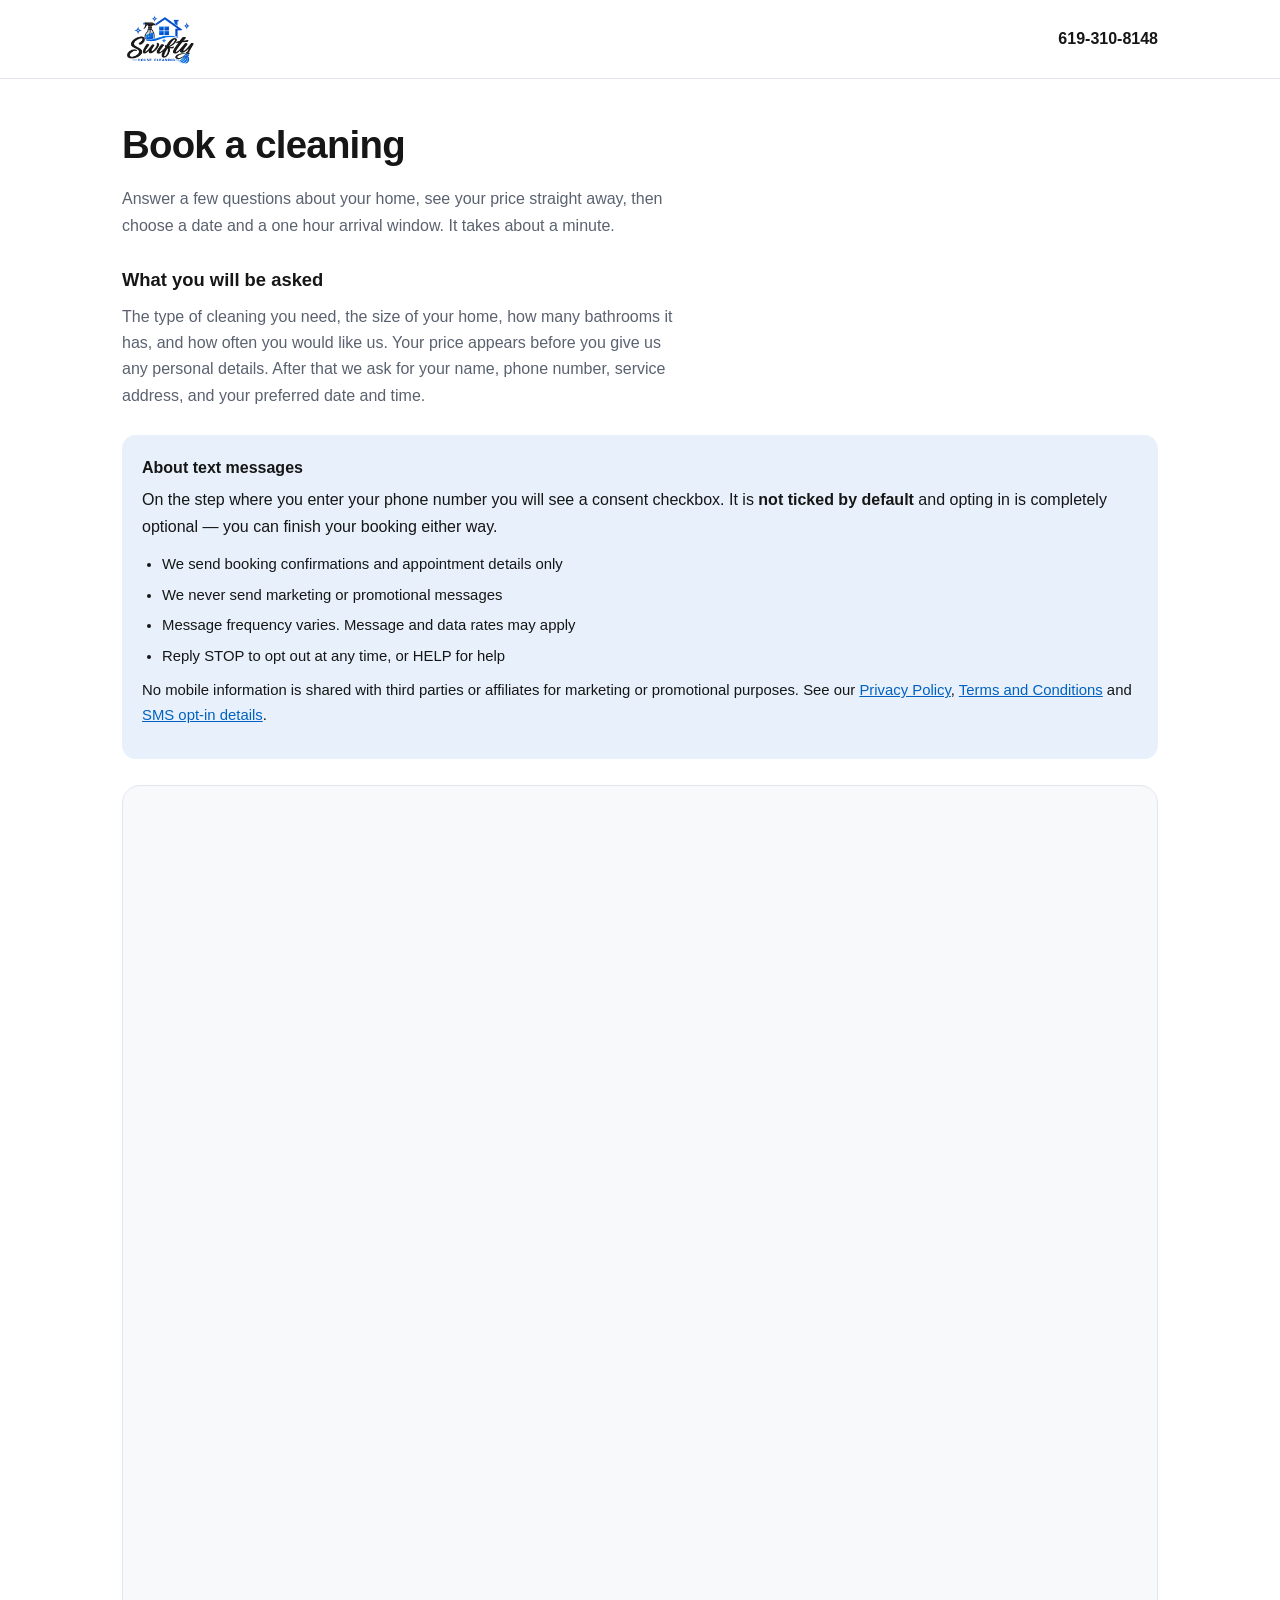
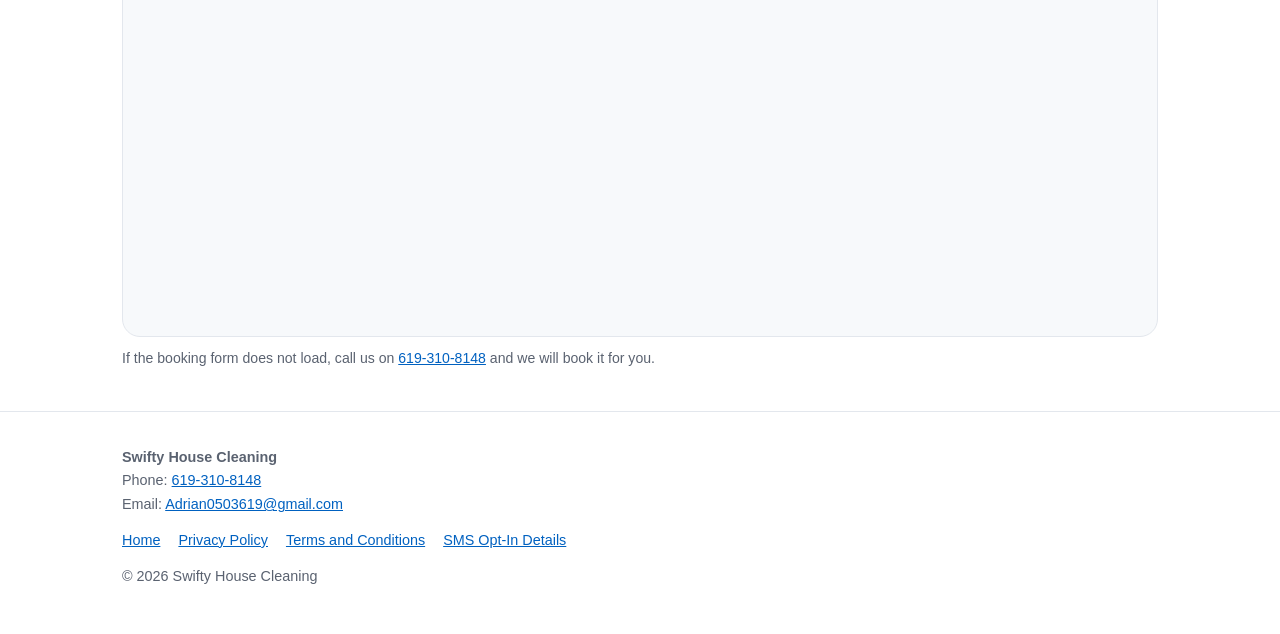
==== book.html @ a16b5348 "Add files via upload" ====
<!DOCTYPE html>
<html lang="en">
<head>
<meta charset="utf-8">
<meta name="viewport" content="width=device-width, initial-scale=1">
<title>Book a Cleaning — Swifty House Cleaning</title>
<meta name="description" content="Book a house cleaning with Swifty House Cleaning. Answer a few questions, see your price instantly, and choose a date and arrival window.">
<link rel="icon" href="./logo/swifty-logo.webp">
<style>
  :root{--blue:#0061C0;--blue-deep:#004A93;--tint:#E8F1FB;--ink:#161616;
        --slate:#5A6270;--line:#E3E7ED;--surface:#F7F9FB}
  *{box-sizing:border-box}
  body{margin:0;font-family:-apple-system,BlinkMacSystemFont,'Segoe UI',Roboto,Helvetica,Arial,sans-serif;
       color:var(--ink);line-height:1.65;background:#fff}
  img{max-width:100%;display:block}
  a{color:var(--blue)}
  .wrap{max-width:1080px;margin:0 auto;padding:0 22px}

  header{border-bottom:1px solid var(--line);background:#fff}
  .bar{display:flex;align-items:center;justify-content:space-between;height:78px;gap:16px}
  .bar img{height:50px;width:auto}
  .tel{font-weight:700;text-decoration:none;color:var(--ink);white-space:nowrap}

  h1{font-size:clamp(1.7rem,4.5vw,2.4rem);letter-spacing:-.02em;margin:34px 0 10px}
  h2{font-size:1.15rem;margin:26px 0 8px}
  p{margin:0 0 12px}
  .lede{color:var(--slate);max-width:62ch}

  .frame{border:1px solid var(--line);border-radius:18px;overflow:hidden;margin:24px 0 10px;
         background:var(--surface)}
  iframe{width:100%;height:1150px;border:0;display:block}
  .fallback{font-size:.88rem;color:var(--slate);margin-bottom:34px}

  .note{background:var(--tint);border-radius:14px;padding:20px;margin:26px 0}
  .note ul{margin:8px 0 0;padding-left:20px}
  .note li{margin-bottom:6px;font-size:.93rem}

  footer{padding:34px 0;color:var(--slate);font-size:.9rem;border-top:1px solid var(--line);margin-top:40px}
  footer .links a{margin-right:14px;display:inline-block}
</style>
</head>
<body>

<header>
  <div class="wrap bar">
    <a href="./"><img src="./logo/swifty-logo.webp" alt="Swifty House Cleaning"></a>
    <a class="tel" href="tel:+16193108148">619-310-8148</a>
  </div>
</header>

<main class="wrap">

  <h1>Book a cleaning</h1>
  <p class="lede">Answer a few questions about your home, see your price straight away, then
     choose a date and a one hour arrival window. It takes about a minute.</p>

  <h2>What you will be asked</h2>
  <p class="lede">The type of cleaning you need, the size of your home, how many bathrooms it
     has, and how often you would like us. Your price appears before you give us any personal
     details. After that we ask for your name, phone number, service address, and your
     preferred date and time.</p>

  <div class="note">
    <strong>About text messages</strong>
    <p style="margin-top:6px">On the step where you enter your phone number you will see a
       consent checkbox. It is <strong>not ticked by default</strong> and opting in is
       completely optional — you can finish your booking either way.</p>
    <ul>
      <li>We send booking confirmations and appointment details only</li>
      <li>We never send marketing or promotional messages</li>
      <li>Message frequency varies. Message and data rates may apply</li>
      <li>Reply STOP to opt out at any time, or HELP for help</li>
    </ul>
    <p style="margin-top:10px;font-size:.93rem">No mobile information is shared with third
       parties or affiliates for marketing or promotional purposes. See our
       <a href="./privacy.html">Privacy Policy</a>,
       <a href="./terms.html">Terms and Conditions</a> and
       <a href="./opt-in.html">SMS opt-in details</a>.</p>
  </div>

  <div class="frame">
    <iframe title="Swifty House Cleaning booking form"
      src="https://script.google.com/macros/s/AKfycbzqrxPmzsFwn7c91DV2QQRD4fdnMlbEUDbpg3ehrnO_8T-sRW3ERwbFbPHDrUto1-A1hQ/exec"></iframe>
  </div>
  <p class="fallback">If the booking form does not load, call us on
     <a href="tel:+16193108148">619-310-8148</a> and we will book it for you.</p>

</main>

<footer>
  <div class="wrap">
    <p><strong>Swifty House Cleaning</strong><br>
       Phone: <a href="tel:+16193108148">619-310-8148</a><br>
       Email: <a href="mailto:Adrian0503619@gmail.com">Adrian0503619@gmail.com</a></p>
    <p class="links">
      <a href="./">Home</a>
      <a href="./privacy.html">Privacy Policy</a>
      <a href="./terms.html">Terms and Conditions</a>
      <a href="./opt-in.html">SMS Opt-In Details</a>
    </p>
    <p>&copy; 2026 Swifty House Cleaning</p>
  </div>
</footer>

</body>
</html>
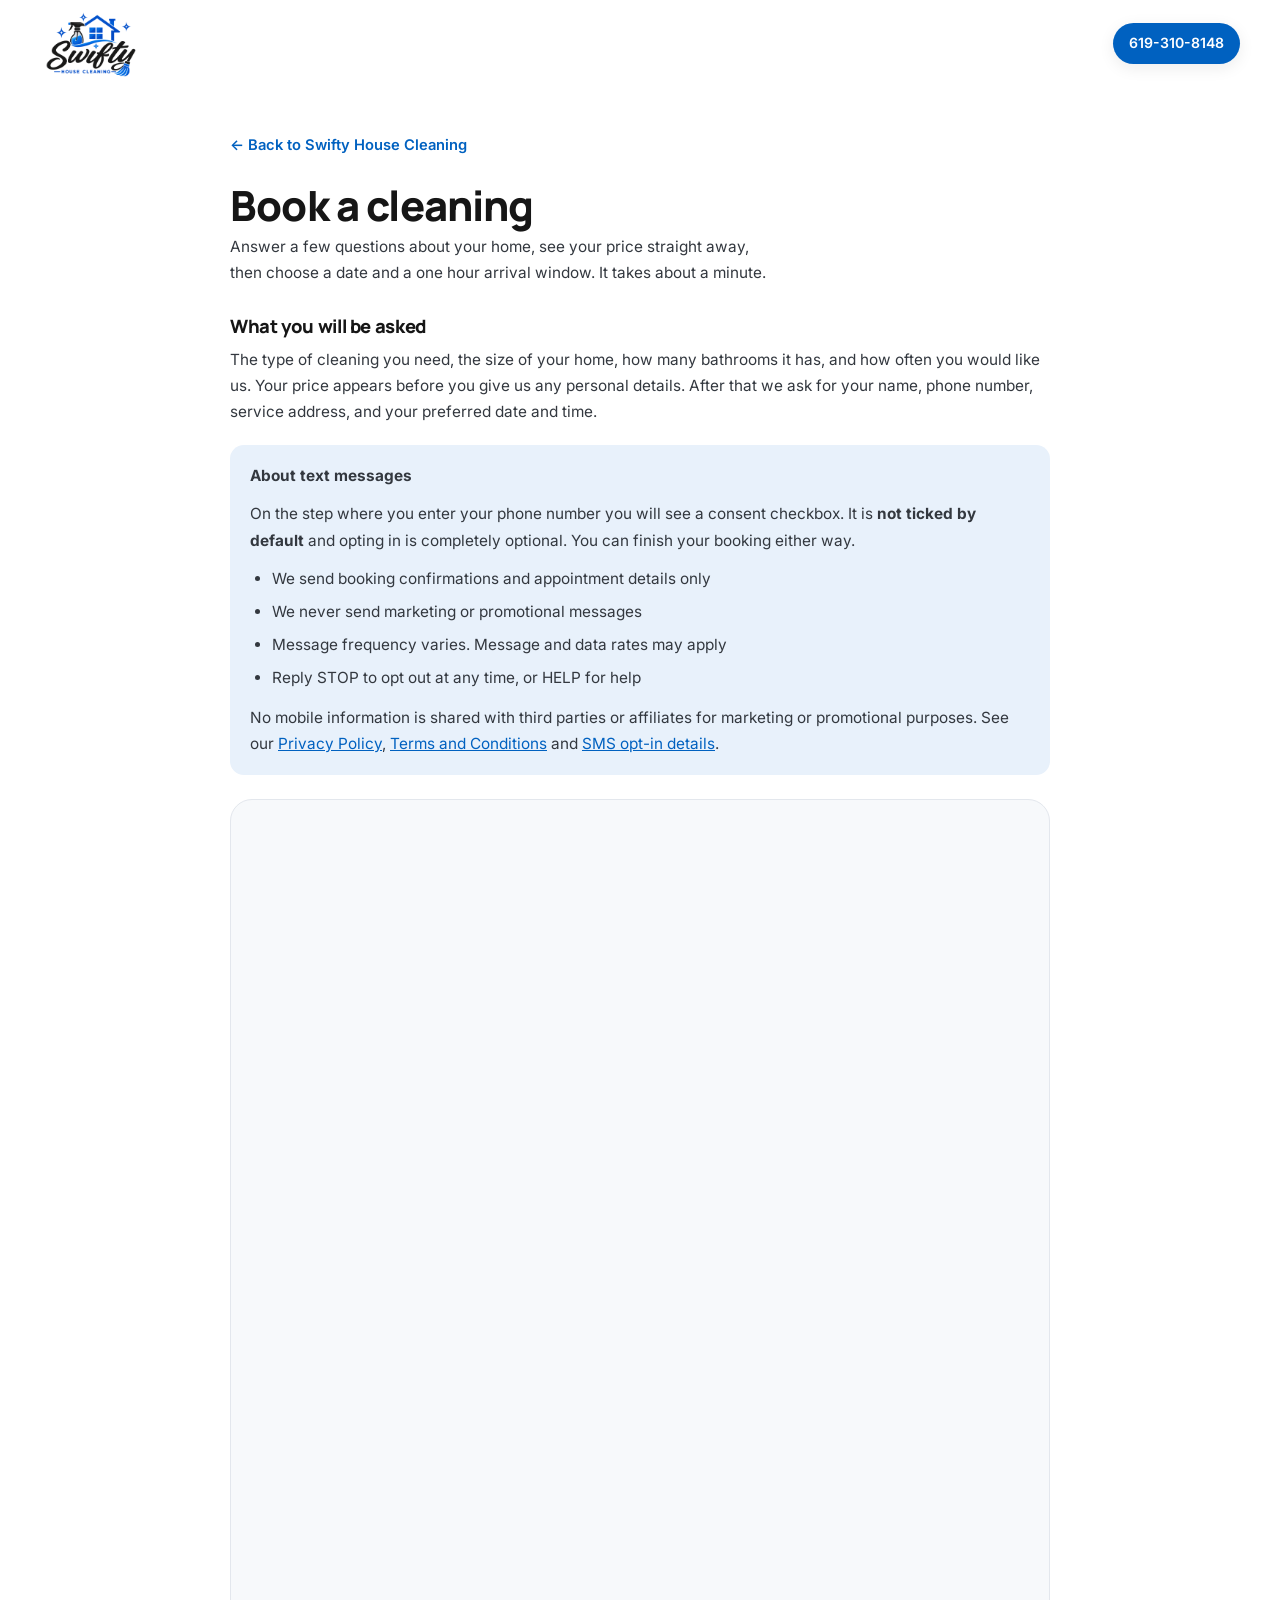
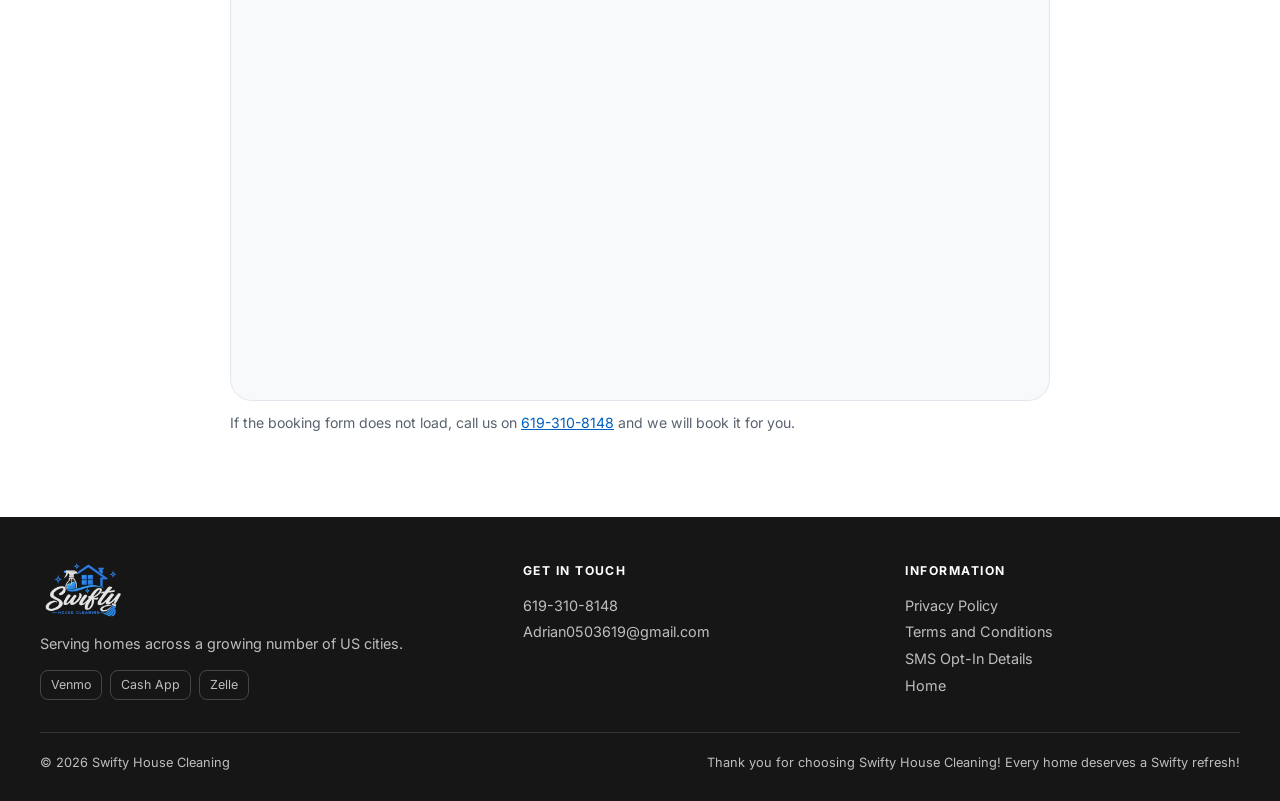
==== commit 0bb0fc68: "Add files via upload" ====
--- a/book.html
+++ b/book.html
@@ -2,103 +2,95 @@
 <html lang="en">
 <head>
 <meta charset="utf-8">
-<meta name="viewport" content="width=device-width, initial-scale=1">
-<title>Book a Cleaning — Swifty House Cleaning</title>
+<meta name="viewport" content="width=device-width, initial-scale=1, viewport-fit=cover">
+<title>Book a Cleaning &mdash; Swifty House Cleaning</title>
 <meta name="description" content="Book a house cleaning with Swifty House Cleaning. Answer a few questions, see your price instantly, and choose a date and arrival window.">
 <link rel="icon" href="./logo/swifty-logo.webp">
-<style>
-  :root{--blue:#0061C0;--blue-deep:#004A93;--tint:#E8F1FB;--ink:#161616;
-        --slate:#5A6270;--line:#E3E7ED;--surface:#F7F9FB}
-  *{box-sizing:border-box}
-  body{margin:0;font-family:-apple-system,BlinkMacSystemFont,'Segoe UI',Roboto,Helvetica,Arial,sans-serif;
-       color:var(--ink);line-height:1.65;background:#fff}
-  img{max-width:100%;display:block}
-  a{color:var(--blue)}
-  .wrap{max-width:1080px;margin:0 auto;padding:0 22px}
-
-  header{border-bottom:1px solid var(--line);background:#fff}
-  .bar{display:flex;align-items:center;justify-content:space-between;height:78px;gap:16px}
-  .bar img{height:50px;width:auto}
-  .tel{font-weight:700;text-decoration:none;color:var(--ink);white-space:nowrap}
-
-  h1{font-size:clamp(1.7rem,4.5vw,2.4rem);letter-spacing:-.02em;margin:34px 0 10px}
-  h2{font-size:1.15rem;margin:26px 0 8px}
-  p{margin:0 0 12px}
-  .lede{color:var(--slate);max-width:62ch}
-
-  .frame{border:1px solid var(--line);border-radius:18px;overflow:hidden;margin:24px 0 10px;
-         background:var(--surface)}
-  iframe{width:100%;height:1150px;border:0;display:block}
-  .fallback{font-size:.88rem;color:var(--slate);margin-bottom:34px}
-
-  .note{background:var(--tint);border-radius:14px;padding:20px;margin:26px 0}
-  .note ul{margin:8px 0 0;padding-left:20px}
-  .note li{margin-bottom:6px;font-size:.93rem}
-
-  footer{padding:34px 0;color:var(--slate);font-size:.9rem;border-top:1px solid var(--line);margin-top:40px}
-  footer .links a{margin-right:14px;display:inline-block}
-</style>
+<link rel="preconnect" href="https://fonts.googleapis.com">
+<link rel="preconnect" href="https://fonts.gstatic.com" crossorigin>
+<link href="https://fonts.googleapis.com/css2?family=Inter:wght@400;500;600;700&family=Manrope:wght@500;600;700;800&display=swap" rel="stylesheet">
+<link rel="stylesheet" href="./site.css">
 </head>
 <body>
 
-<header>
-  <div class="wrap bar">
-    <a href="./"><img src="./logo/swifty-logo.webp" alt="Swifty House Cleaning"></a>
-    <a class="tel" href="tel:+16193108148">619-310-8148</a>
+<header class="header">
+  <div class="wrap header__inner">
+    <a class="header__logo" href="./"><img src="./logo/swifty-logo.webp" alt="Swifty House Cleaning"></a>
+    <a class="btn btn--primary btn--sm" href="tel:+16193108148">619-310-8148</a>
   </div>
 </header>
 
 <main class="wrap">
+  <div class="page">
 
-  <h1>Book a cleaning</h1>
-  <p class="lede">Answer a few questions about your home, see your price straight away, then
-     choose a date and a one hour arrival window. It takes about a minute.</p>
+    <a class="back" href="./">&#8592; Back to Swifty House Cleaning</a>
 
-  <h2>What you will be asked</h2>
-  <p class="lede">The type of cleaning you need, the size of your home, how many bathrooms it
-     has, and how often you would like us. Your price appears before you give us any personal
-     details. After that we ask for your name, phone number, service address, and your
-     preferred date and time.</p>
+    <h1>Book a cleaning</h1>
+    <p class="lede">Answer a few questions about your home, see your price straight away, then
+      choose a date and a one hour arrival window. It takes about a minute.</p>
 
-  <div class="note">
-    <strong>About text messages</strong>
-    <p style="margin-top:6px">On the step where you enter your phone number you will see a
-       consent checkbox. It is <strong>not ticked by default</strong> and opting in is
-       completely optional — you can finish your booking either way.</p>
-    <ul>
-      <li>We send booking confirmations and appointment details only</li>
-      <li>We never send marketing or promotional messages</li>
-      <li>Message frequency varies. Message and data rates may apply</li>
-      <li>Reply STOP to opt out at any time, or HELP for help</li>
-    </ul>
-    <p style="margin-top:10px;font-size:.93rem">No mobile information is shared with third
-       parties or affiliates for marketing or promotional purposes. See our
-       <a href="./privacy.html">Privacy Policy</a>,
-       <a href="./terms.html">Terms and Conditions</a> and
-       <a href="./opt-in.html">SMS opt-in details</a>.</p>
+    <h2>What you will be asked</h2>
+    <p>The type of cleaning you need, the size of your home, how many bathrooms it has, and how
+      often you would like us. Your price appears before you give us any personal details.
+      After that we ask for your name, phone number, service address, and your preferred date
+      and time.</p>
+
+    <div class="box">
+      <p><strong>About text messages</strong></p>
+      <p>On the step where you enter your phone number you will see a consent checkbox. It is
+        <strong>not ticked by default</strong> and opting in is completely optional. You can
+        finish your booking either way.</p>
+      <ul>
+        <li>We send booking confirmations and appointment details only</li>
+        <li>We never send marketing or promotional messages</li>
+        <li>Message frequency varies. Message and data rates may apply</li>
+        <li>Reply STOP to opt out at any time, or HELP for help</li>
+      </ul>
+      <p>No mobile information is shared with third parties or affiliates for marketing or
+        promotional purposes. See our <a href="./privacy.html">Privacy Policy</a>,
+        <a href="./terms.html">Terms and Conditions</a> and
+        <a href="./opt-in.html">SMS opt-in details</a>.</p>
+    </div>
+
+    <div class="frame">
+      <iframe title="Swifty House Cleaning booking form"
+        src="https://script.google.com/macros/s/AKfycbzqrxPmzsFwn7c91DV2QQRD4fdnMlbEUDbpg3ehrnO_8T-sRW3ERwbFbPHDrUto1-A1hQ/exec"></iframe>
+    </div>
+    <p style="font-size:.88rem;color:var(--slate)">If the booking form does not load, call us on
+      <a href="tel:+16193108148">619-310-8148</a> and we will book it for you.</p>
+
   </div>
-
-  <div class="frame">
-    <iframe title="Swifty House Cleaning booking form"
-      src="https://script.google.com/macros/s/AKfycbzqrxPmzsFwn7c91DV2QQRD4fdnMlbEUDbpg3ehrnO_8T-sRW3ERwbFbPHDrUto1-A1hQ/exec"></iframe>
-  </div>
-  <p class="fallback">If the booking form does not load, call us on
-     <a href="tel:+16193108148">619-310-8148</a> and we will book it for you.</p>
-
 </main>
 
-<footer>
+<footer class="footer">
   <div class="wrap">
-    <p><strong>Swifty House Cleaning</strong><br>
-       Phone: <a href="tel:+16193108148">619-310-8148</a><br>
-       Email: <a href="mailto:Adrian0503619@gmail.com">Adrian0503619@gmail.com</a></p>
-    <p class="links">
-      <a href="./">Home</a>
-      <a href="./privacy.html">Privacy Policy</a>
-      <a href="./terms.html">Terms and Conditions</a>
-      <a href="./opt-in.html">SMS Opt-In Details</a>
-    </p>
-    <p>&copy; 2026 Swifty House Cleaning</p>
+    <div class="footer__grid">
+      <div>
+        <img src="./logo/swifty-logo-ondark.webp" alt="Swifty House Cleaning">
+        <p>Serving homes across a growing number of US cities.</p>
+        <div class="footer__pay"><span>Venmo</span><span>Cash App</span><span>Zelle</span></div>
+      </div>
+      <div>
+        <h4>Get in touch</h4>
+        <ul>
+          <li><a href="tel:+16193108148">619-310-8148</a></li>
+          <li><a href="mailto:Adrian0503619@gmail.com">Adrian0503619@gmail.com</a></li>
+        </ul>
+      </div>
+      <div>
+        <h4>Information</h4>
+        <ul>
+          <li><a href="./privacy.html">Privacy Policy</a></li>
+          <li><a href="./terms.html">Terms and Conditions</a></li>
+          <li><a href="./opt-in.html">SMS Opt-In Details</a></li>
+          <li><a href="./">Home</a></li>
+        </ul>
+      </div>
+    </div>
+    <div class="footer__base">
+      <span>&copy; 2026 Swifty House Cleaning</span>
+      <span>Thank you for choosing Swifty House Cleaning! Every home deserves a Swifty refresh!</span>
+    </div>
   </div>
 </footer>
 
--- a/site.css
+++ b/site.css
@@ -0,0 +1,223 @@
+/* Swifty House Cleaning — site styles.
+   Ported from the live booking app so the website and the booking form
+   look like one product. */
+
+:root{
+  --blue:#0061C0;--blue-deep:#004A93;--blue-tint:#E8F1FB;--ink:#161616;
+  --slate:#5A6270;--line:#E3E7ED;--surface:#F7F9FB;--white:#fff;--amber:#F5A623;
+  --r-sm:8px;--r-md:14px;--r-lg:22px;--r-pill:999px;
+  --shadow-sm:0 1px 2px rgba(22,22,22,.06);
+  --shadow-md:0 4px 16px rgba(22,22,22,.08);
+  --shadow-lg:0 18px 48px rgba(0,74,147,.14);
+  --pad:24px;--max:1320px;--header-h:68px;
+}
+@media(min-width:768px){:root{--pad:40px;--header-h:88px}}
+@media(min-width:1400px){:root{--pad:56px}}
+
+*,*::before,*::after{box-sizing:border-box}
+html{-webkit-text-size-adjust:100%;scroll-behavior:smooth;overflow-x:clip}
+body{margin:0;overflow-x:clip;font-family:'Inter',-apple-system,BlinkMacSystemFont,'Segoe UI',sans-serif;
+     font-size:16px;line-height:1.6;color:var(--ink);background:var(--white);-webkit-font-smoothing:antialiased}
+img{max-width:100%;display:block}
+a{color:inherit}
+h1,h2,h3{font-family:'Manrope',sans-serif;font-weight:800;line-height:1.12;letter-spacing:-.02em;margin:0}
+h1{font-size:clamp(1.9rem,6.2vw,3.4rem)}
+h2{font-size:clamp(1.5rem,4.6vw,2.4rem)}
+h3{font-size:1.05rem;letter-spacing:-.01em}
+p{margin:0}
+:focus-visible{outline:3px solid var(--blue);outline-offset:3px;border-radius:4px}
+
+.wrap{width:100%;max-width:var(--max);margin:0 auto;padding:0 var(--pad)}
+.section{padding:52px 0}
+@media(min-width:768px){.section{padding:88px 0}}
+.section--tint{background:var(--surface)}
+section[id]{scroll-margin-top:calc(var(--header-h) + 10px)}
+.eyebrow{font-size:.72rem;font-weight:700;letter-spacing:.14em;text-transform:uppercase;color:var(--blue);margin-bottom:10px}
+.lede{color:var(--slate);font-size:1rem;margin-top:12px;max-width:54ch}
+.section-head{margin-bottom:28px}
+@media(min-width:768px){.section-head{margin-bottom:36px}}
+
+.btn{display:inline-flex;align-items:center;justify-content:center;gap:8px;font-family:inherit;
+     font-size:1rem;font-weight:600;white-space:nowrap;padding:15px 26px;border:0;border-radius:var(--r-pill);
+     cursor:pointer;text-decoration:none;min-height:52px;transition:transform .15s,box-shadow .2s,background .2s}
+.btn--primary{background:var(--blue);color:#fff;box-shadow:var(--shadow-md)}
+.btn--primary:hover{background:var(--blue-deep);transform:translateY(-1px)}
+.btn--ghost{background:transparent;color:var(--blue);border:1.5px solid var(--line)}
+.btn--ghost:hover{border-color:var(--blue);background:var(--blue-tint)}
+.btn--sm{padding:9px 16px;min-height:40px;font-size:.88rem}
+
+.header{position:relative;z-index:50;height:var(--header-h);background:#fff;border-bottom:1px solid transparent;
+        transition:border-color .2s,box-shadow .2s}
+@media(min-width:900px){.header{position:sticky;top:0;background:rgba(255,255,255,.94);
+        backdrop-filter:saturate(180%) blur(12px)}}
+.header.is-stuck{border-bottom-color:var(--line);box-shadow:var(--shadow-sm)}
+.header__inner{height:100%;display:flex;align-items:center;justify-content:space-between;gap:12px}
+.header__logo{display:flex;align-items:center;height:100%;text-decoration:none}
+.header__logo img{height:38px;width:auto}
+@media(min-width:768px){.header__logo img{height:56px}}
+@media(min-width:1200px){.header__logo img{height:66px}}
+
+.hero{padding:36px 0 44px}
+@media(min-width:900px){.hero{padding:76px 0 88px}}
+.hero__grid{display:grid;gap:32px;align-items:center}
+@media(min-width:900px){.hero__grid{grid-template-columns:1.05fr .95fr;gap:56px}}
+.hero__sub{color:var(--slate);font-size:1.02rem;margin-top:14px;max-width:46ch}
+.hero__cta{margin-top:24px;display:flex;flex-wrap:wrap;gap:10px}
+.hero__price{margin-top:26px;display:flex;align-items:center;gap:14px;padding-top:22px;border-top:1px solid var(--line)}
+.hero__price .amt{font-family:'Manrope',sans-serif;font-size:2.6rem;font-weight:800;letter-spacing:-.04em;
+                  line-height:1;color:var(--blue);display:flex;align-items:center}
+.hero__price .amt sup{font-size:.42em;font-weight:700;top:0;align-self:flex-start;margin-top:.18em;margin-right:2px}
+.hero__price .cap{font-family:'Manrope',sans-serif;color:var(--slate);font-size:.9rem;line-height:1.45;font-weight:500}
+.hero__media{position:relative}
+.hero__media img{width:100%;aspect-ratio:4/3;object-fit:cover;border-radius:var(--r-lg);box-shadow:var(--shadow-lg)}
+.hero__stamp{position:absolute;left:14px;bottom:14px;background:rgba(255,255,255,.96);border-radius:var(--r-md);
+             padding:9px 14px;box-shadow:var(--shadow-md);font-size:.82rem;font-weight:600}
+.hero__stamp span{color:var(--blue)}
+
+.strip{border-block:1px solid var(--line);background:#fff}
+.strip__inner{display:grid;grid-template-columns:repeat(2,1fr);gap:1px;background:var(--line)}
+@media(min-width:768px){.strip__inner{grid-template-columns:repeat(4,1fr)}}
+.strip__item{background:#fff;padding:22px 14px;text-align:center}
+.strip__ico{display:grid;place-items:center;width:34px;height:34px;margin:0 auto 8px;color:var(--blue)}
+.strip__ico svg{width:27px;height:27px}
+.strip__item .k{font-family:'Manrope',sans-serif;font-size:1.22rem;font-weight:800;letter-spacing:-.02em;line-height:1.2}
+.strip__item .v{font-size:.8rem;color:var(--slate);margin-top:3px;line-height:1.35}
+
+.cards{display:grid;gap:14px}
+@media(min-width:640px){.cards{grid-template-columns:repeat(3,1fr);gap:20px}}
+.card{display:block;text-decoration:none;color:inherit;background:#fff;border:1px solid var(--line);
+      border-radius:var(--r-lg);padding:24px 22px 20px;transition:border-color .2s,box-shadow .2s,transform .2s}
+.card:hover{border-color:var(--blue);box-shadow:var(--shadow-md);transform:translateY(-2px)}
+.card__icon{width:48px;height:48px;border-radius:14px;display:grid;place-items:center;
+            background:var(--blue-tint);color:var(--blue);margin-bottom:16px}
+.card__icon svg{width:26px;height:26px}
+.card__icon--1{background:#FFF1DD;color:#B4700D}
+.card__icon--2{background:#E7F6EC;color:#17794A}
+.card h3{margin-bottom:6px}
+.card__note{color:var(--slate);font-size:.9rem}
+.card__price{margin-top:14px;padding-top:14px;border-top:1px solid var(--line);color:var(--slate);font-size:.88rem}
+.card__price strong{font-family:'Manrope',sans-serif;font-size:1.4rem;color:var(--ink);letter-spacing:-.02em;margin-left:2px}
+.card__go{display:inline-block;margin-top:10px;color:var(--blue);font-weight:600;font-size:.88rem}
+
+.steps{display:grid;gap:16px}
+@media(min-width:768px){.steps{grid-template-columns:repeat(3,1fr);gap:24px}}
+.step{background:#fff;border:1px solid var(--line);border-radius:var(--r-lg);padding:24px 22px}
+.step__top{display:flex;align-items:center;gap:12px;margin-bottom:16px}
+.step__icon{width:46px;height:46px;border-radius:14px;flex:none;display:grid;place-items:center;
+            background:var(--blue);color:#fff;box-shadow:0 4px 12px rgba(0,97,192,.28)}
+.step__icon svg{width:23px;height:23px}
+.step__n{font-family:'Manrope',sans-serif;font-size:.68rem;font-weight:800;letter-spacing:.16em;
+         text-transform:uppercase;color:var(--blue);background:var(--blue-tint);padding:5px 11px;border-radius:var(--r-pill)}
+.step h3{margin-bottom:8px}
+.step p{color:var(--slate);font-size:.94rem}
+
+.slider__track{display:flex;gap:14px;overflow-x:auto;scroll-snap-type:x mandatory;scroll-behavior:smooth;
+               -webkit-overflow-scrolling:touch;scrollbar-width:none;padding:4px 0 8px}
+.slider__track::-webkit-scrollbar{display:none}
+.slide{flex:0 0 calc(100% - 44px);scroll-snap-align:center;border-radius:var(--r-lg);overflow:hidden;
+       background:#fff;border:1px solid var(--line);box-shadow:var(--shadow-md)}
+@media(min-width:700px){.slide{flex-basis:56%}}
+@media(min-width:1024px){.slide{flex-basis:42%}}
+.compare{position:relative;aspect-ratio:4/3;overflow:hidden;user-select:none;background:var(--blue-tint);contain:paint}
+.compare img{position:absolute;inset:0;width:100%;height:100%;object-fit:cover;-webkit-user-drag:none}
+.compare .after{clip-path:inset(0 0 0 var(--split,50%))}
+.compare__handle{position:absolute;top:0;bottom:0;left:var(--split,50%);width:3px;background:#fff;
+                 transform:translateX(-50%);box-shadow:0 0 0 1px rgba(0,0,0,.14);touch-action:none;cursor:ew-resize}
+.compare__handle::before{content:'';position:absolute;top:0;bottom:0;left:50%;transform:translateX(-50%);width:64px;touch-action:none}
+.compare__grip{position:absolute;top:50%;left:50%;transform:translate(-50%,-50%);width:54px;height:54px;
+               border-radius:50%;background:var(--blue);color:#fff;display:grid;place-items:center;
+               box-shadow:0 6px 20px rgba(0,74,147,.4),0 0 0 4px rgba(255,255,255,.9);pointer-events:none}
+.compare__grip svg{width:26px;height:26px}
+.compare__layer{position:absolute;inset:0;pointer-events:none}
+.compare__layer--b{clip-path:inset(0 calc(100% - var(--split,50%)) 0 0)}
+.compare__layer--a{clip-path:inset(0 0 0 var(--split,50%))}
+.compare__tag{position:absolute;top:12px;font-size:.68rem;font-weight:700;letter-spacing:.12em;
+              text-transform:uppercase;padding:5px 11px;border-radius:var(--r-pill);
+              background:rgba(22,22,22,.72);color:#fff;white-space:nowrap}
+.compare__tag--b{left:12px}
+.compare__tag--a{right:12px;background:var(--blue)}
+.slide__foot{display:flex;align-items:center;justify-content:space-between;gap:12px;background:#fff;
+             padding:13px 16px;border-top:1px solid var(--line)}
+.slide__foot .name{font-weight:600;font-size:.92rem}
+.slide__foot .hint{font-size:.75rem;color:var(--slate)}
+
+.crew__track{display:flex;gap:14px;overflow-x:auto;scroll-snap-type:x mandatory;scroll-behavior:smooth;
+             scrollbar-width:none;padding:4px 0 8px;align-items:stretch}
+.crew__track::-webkit-scrollbar{display:none}
+.pro{flex:0 0 calc(100% - 44px);scroll-snap-align:center;display:flex;flex-direction:column;background:#fff;
+     border:1px solid var(--line);border-radius:var(--r-lg);padding:24px 20px;text-align:center}
+@media(min-width:560px){.pro{flex-basis:calc(50% - 7px)}}
+@media(min-width:900px){.pro{flex-basis:calc(33.333% - 10px)}}
+@media(min-width:1180px){.pro{flex-basis:calc(25% - 11px)}}
+.pro__photo{width:88px;height:88px;border-radius:50%;object-fit:cover;margin:0 auto 12px;flex:none;
+            background:var(--blue-tint);box-shadow:0 0 0 4px var(--blue-tint)}
+.pro__name{font-family:'Manrope',sans-serif;font-weight:800;font-size:1.08rem}
+.pro__meta{display:flex;align-items:center;justify-content:center;gap:7px;margin:6px 0 10px;font-size:.84rem;color:var(--slate)}
+.pro__stars{color:var(--amber);letter-spacing:1px}
+.pro__quote{font-size:.86rem;color:var(--slate);line-height:1.55;font-style:italic}
+
+.promise{display:grid;gap:26px}
+@media(min-width:620px){.promise{grid-template-columns:repeat(2,1fr);gap:30px 34px}}
+@media(min-width:1080px){.promise{grid-template-columns:repeat(4,1fr);gap:34px}}
+.promise__icon{width:44px;height:44px;border-radius:50%;display:grid;place-items:center;
+               background:var(--blue);color:#fff;margin-bottom:14px}
+.promise__icon svg{width:22px;height:22px}
+.promise__item h3{margin-bottom:8px}
+.promise__item p{color:var(--slate);font-size:.94rem}
+.promise__contact{display:flex;flex-direction:column;gap:7px;margin-top:14px}
+.promise__contact a{display:inline-flex;align-items:center;gap:8px;color:var(--blue);font-weight:600;
+                    font-size:.9rem;text-decoration:none;word-break:break-word}
+.promise__contact svg{width:16px;height:16px;flex:none}
+
+.smsbox{background:var(--blue-tint);border-radius:var(--r-lg);padding:26px}
+@media(min-width:768px){.smsbox{padding:34px}}
+.smsbox h2{margin-bottom:12px}
+.smsbox p{margin-bottom:12px;color:#33383F;font-size:.96rem}
+.smsbox ul{margin:0 0 12px;padding-left:20px;color:#33383F}
+.smsbox li{margin-bottom:6px;font-size:.94rem}
+.smsbox a{color:var(--blue);font-weight:600}
+
+.faq{max-width:760px;margin:0 auto}
+.faq details{border-bottom:1px solid var(--line);padding:18px 0;overflow:hidden}
+.faq summary{cursor:pointer;font-weight:600;font-size:.98rem;list-style:none;display:flex;justify-content:space-between;gap:18px}
+.faq summary::-webkit-details-marker{display:none}
+.faq summary::after{content:'+';color:var(--blue);font-size:1.35rem;line-height:1;flex:none;transition:transform .2s}
+.faq details[open] summary::after{transform:rotate(45deg)}
+.faq details p{color:var(--slate);font-size:.93rem;margin-top:10px}
+
+.bookband{text-align:center}
+.bookband .lede{margin:12px auto 22px}
+
+.footer{background:var(--ink);color:rgba(255,255,255,.72);padding:44px 0 28px}
+.footer__grid{display:grid;gap:30px;text-align:center}
+@media(min-width:768px){.footer__grid{grid-template-columns:1.3fr 1fr 1fr;gap:48px;text-align:left}}
+.footer img{height:56px;width:auto;margin:0 auto 14px}
+@media(min-width:768px){.footer img{margin:0 0 14px}}
+.footer h4{color:#fff;font-size:.76rem;font-weight:700;letter-spacing:.12em;text-transform:uppercase;margin:0 0 12px}
+.footer p,.footer a{font-size:.9rem;line-height:1.85;text-decoration:none}
+.footer a:hover{color:#fff}
+.footer ul{list-style:none;padding:0;margin:0}
+.footer__pay{display:flex;flex-wrap:wrap;gap:8px;margin-top:12px;justify-content:center}
+@media(min-width:768px){.footer__pay{justify-content:flex-start}}
+.footer__pay span{border:1px solid rgba(255,255,255,.2);border-radius:var(--r-sm);padding:4px 10px;font-size:.78rem}
+.footer__base{margin-top:32px;padding-top:20px;border-top:1px solid rgba(255,255,255,.13);font-size:.8rem;
+              display:flex;flex-wrap:wrap;gap:8px 20px;justify-content:center;text-align:center}
+@media(min-width:768px){.footer__base{justify-content:space-between;text-align:left}}
+
+/* legal + booking pages */
+.page{max-width:820px;margin:0 auto;padding:44px 0 70px}
+.page h1{font-size:clamp(1.8rem,5vw,2.6rem);margin-bottom:6px}
+.page .updated{color:var(--slate);font-size:.9rem;margin-bottom:32px}
+.page h2{font-size:1.15rem;margin:30px 0 10px}
+.page p,.page li{color:#33383F;font-size:.96rem;line-height:1.7}
+.page p{margin:0 0 12px}
+.page ul,.page ol{margin:0 0 14px;padding-left:22px}
+.page li{margin-bottom:7px}
+.page a{color:var(--blue)}
+.page .box{background:var(--blue-tint);border-radius:var(--r-md);padding:18px 20px;margin:20px 0}
+.page .box p:last-child{margin-bottom:0}
+.back{display:inline-flex;align-items:center;gap:7px;color:var(--blue);font-weight:600;
+      font-size:.92rem;text-decoration:none;margin-bottom:24px}
+
+.frame{border:1px solid var(--line);border-radius:var(--r-lg);overflow:hidden;margin:24px 0 10px;background:var(--surface)}
+.frame iframe{width:100%;height:1200px;border:0;display:block}
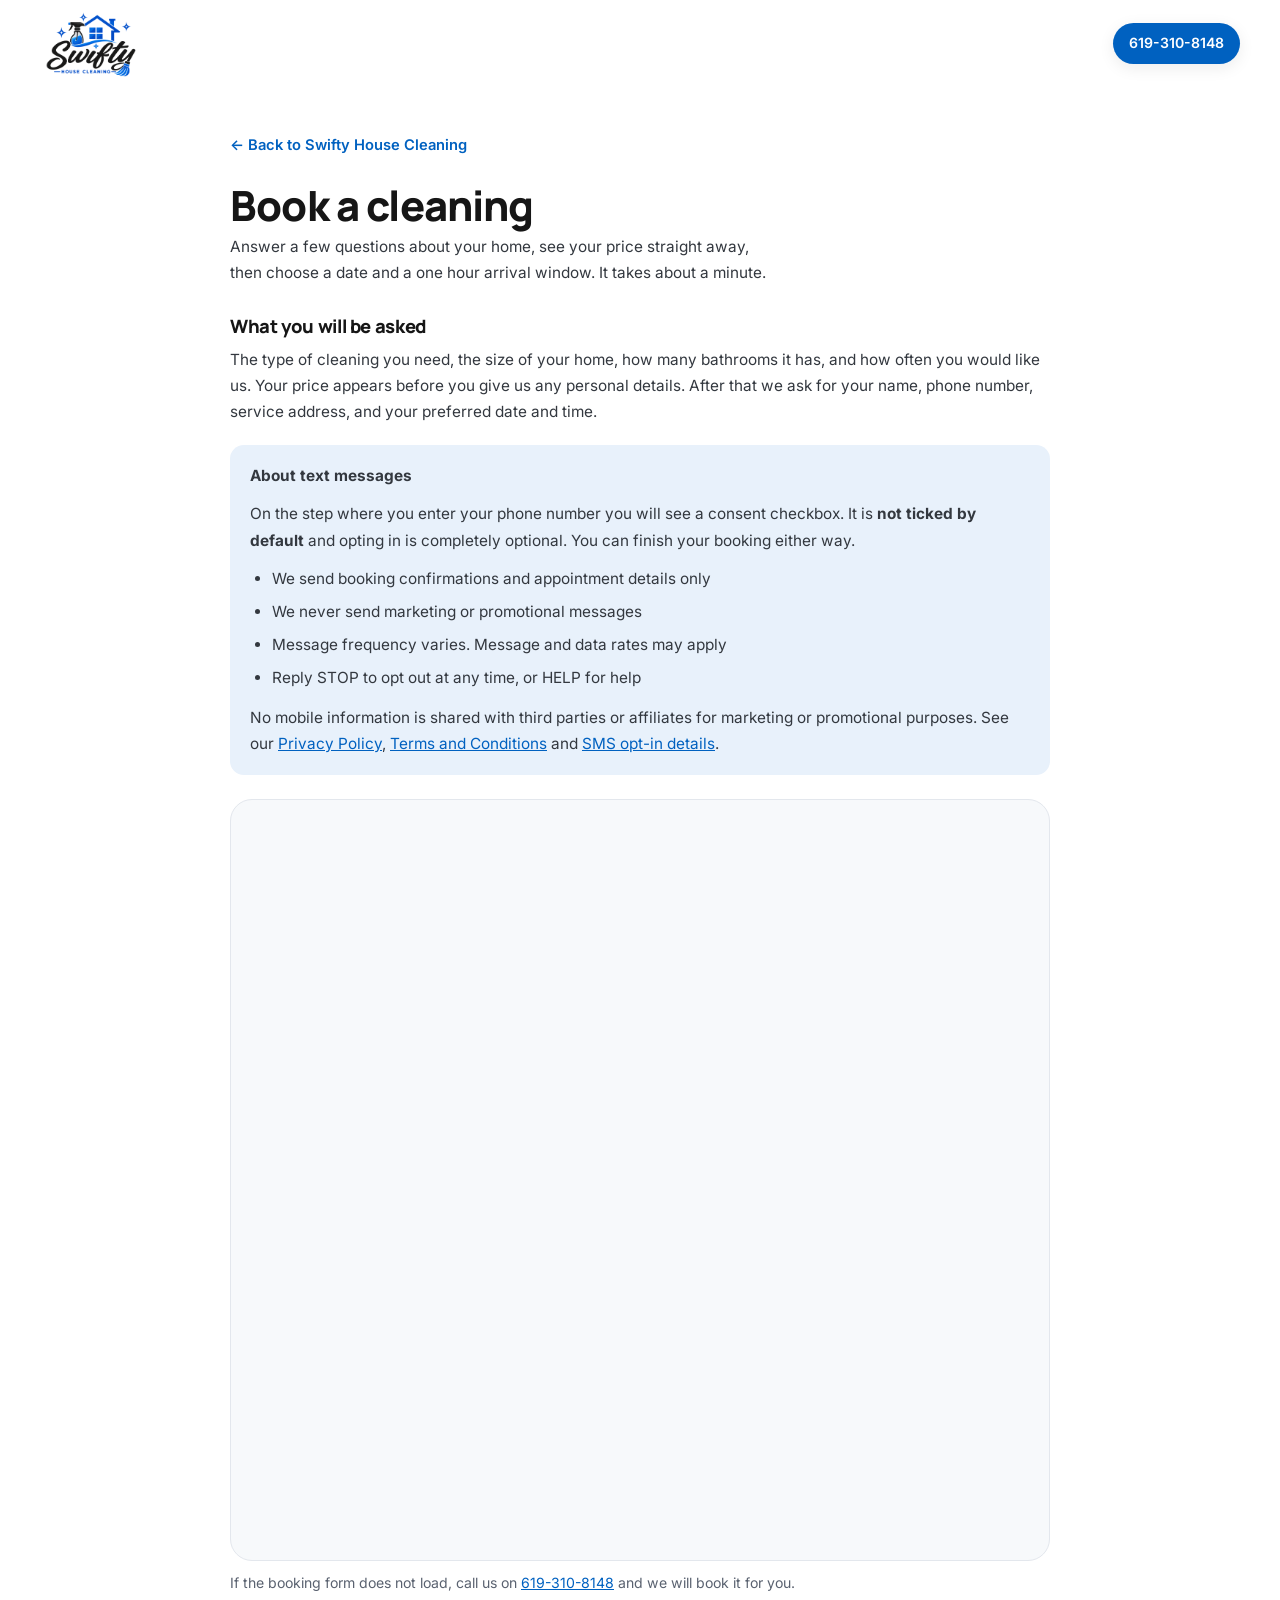
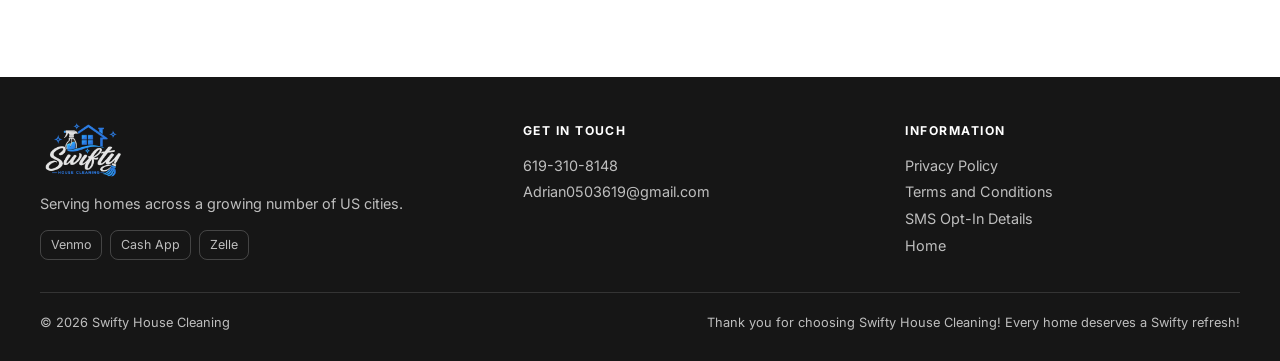
==== commit 722edf6c: "Add files via upload" ====
--- a/book.html
+++ b/book.html
@@ -53,8 +53,8 @@
     </div>
 
     <div class="frame">
-      <iframe title="Swifty House Cleaning booking form"
-        src="https://script.google.com/macros/s/AKfycbzqrxPmzsFwn7c91DV2QQRD4fdnMlbEUDbpg3ehrnO_8T-sRW3ERwbFbPHDrUto1-A1hQ/exec"></iframe>
+      <iframe id="bookFrame" title="Swifty House Cleaning booking form"
+        src="https://script.google.com/macros/s/AKfycbzqrxPmzsFwn7c91DV2QQRD4fdnMlbEUDbpg3ehrnO_8T-sRW3ERwbFbPHDrUto1-A1hQ/exec?page=book"></iframe>
     </div>
     <p style="font-size:.88rem;color:var(--slate)">If the booking form does not load, call us on
       <a href="tel:+16193108148">619-310-8148</a> and we will book it for you.</p>
@@ -94,5 +94,13 @@
   </div>
 </footer>
 
+<script>
+  window.addEventListener('message', function (e) {
+    var h = e && e.data && e.data.swiftyHeight;
+    var f = document.getElementById('bookFrame');
+    if (f && h && h > 300) f.style.height = (h + 20) + 'px';
+  });
+</script>
+
 </body>
 </html>
--- a/site.css
+++ b/site.css
@@ -220,4 +220,4 @@
       font-size:.92rem;text-decoration:none;margin-bottom:24px}
 
 .frame{border:1px solid var(--line);border-radius:var(--r-lg);overflow:hidden;margin:24px 0 10px;background:var(--surface)}
-.frame iframe{width:100%;height:1200px;border:0;display:block}
+.frame iframe{width:100%;height:760px;border:0;display:block}
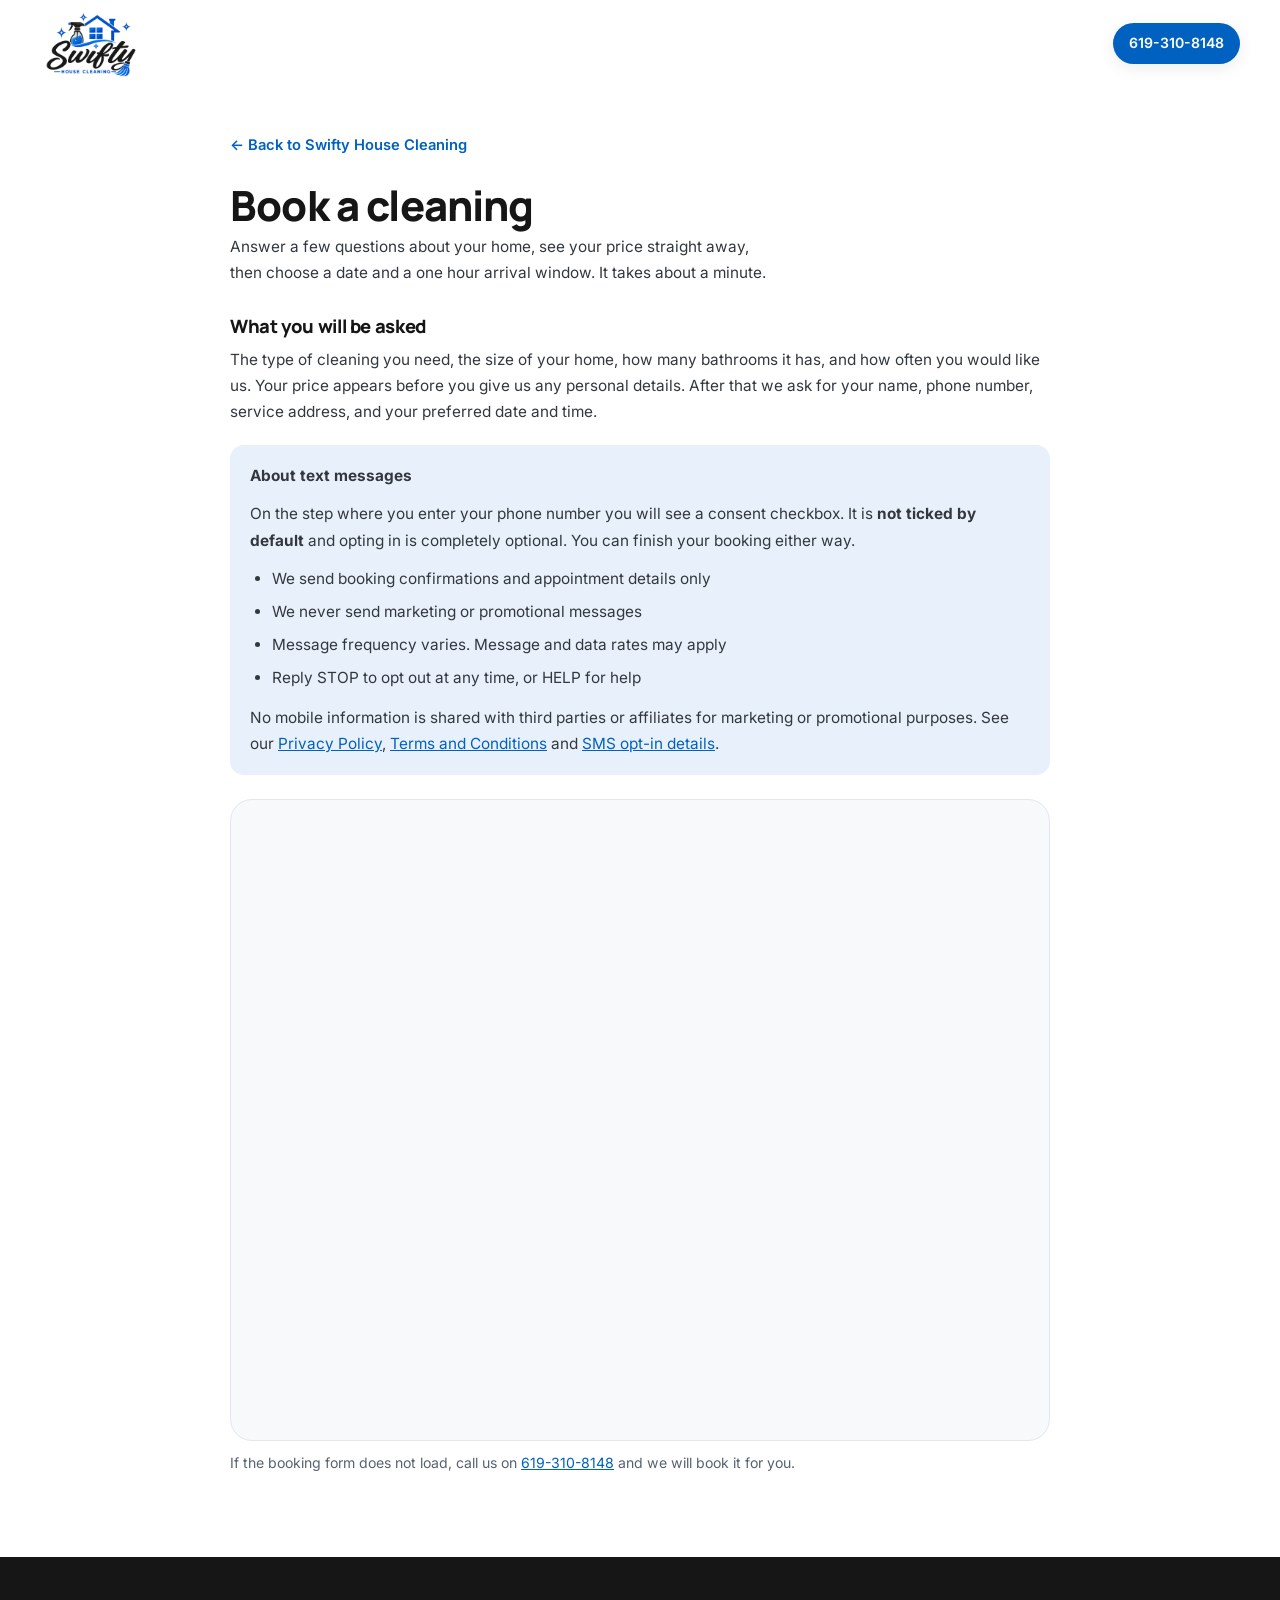
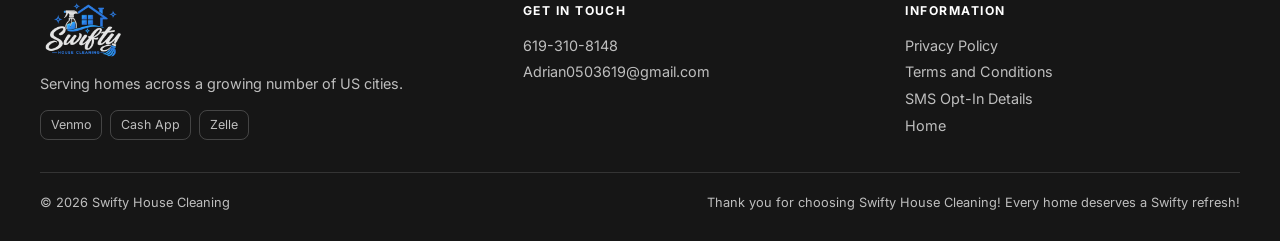
==== commit e91a9471: "Add files via upload" ====
--- a/book.html
+++ b/book.html
@@ -52,7 +52,7 @@
         <a href="./opt-in.html">SMS opt-in details</a>.</p>
     </div>
 
-    <div class="frame">
+    <div class="frame" id="bookFrameWrap">
       <iframe id="bookFrame" title="Swifty House Cleaning booking form"
         src="https://script.google.com/macros/s/AKfycbzqrxPmzsFwn7c91DV2QQRD4fdnMlbEUDbpg3ehrnO_8T-sRW3ERwbFbPHDrUto1-A1hQ/exec?page=book"></iframe>
     </div>
@@ -95,10 +95,15 @@
 </footer>
 
 <script>
+  /* The form reports its own height, so the frame is never taller than the
+     questionnaire and the form never sits in a pool of empty space. */
   window.addEventListener('message', function (e) {
     var h = e && e.data && e.data.swiftyHeight;
+    if (!h || h < 300) return;
     var f = document.getElementById('bookFrame');
-    if (f && h && h > 300) f.style.height = (h + 20) + 'px';
+    var w = document.getElementById('bookFrameWrap');
+    if (f) f.style.height = h + 'px';
+    if (w) w.style.minHeight = (h + 20) + 'px';
   });
 </script>
 
--- a/site.css
+++ b/site.css
@@ -219,5 +219,10 @@
 .back{display:inline-flex;align-items:center;gap:7px;color:var(--blue);font-weight:600;
       font-size:.92rem;text-decoration:none;margin-bottom:24px}
 
-.frame{border:1px solid var(--line);border-radius:var(--r-lg);overflow:hidden;margin:24px 0 10px;background:var(--surface)}
-.frame iframe{width:100%;height:760px;border:0;display:block}
+.frame{border:1px solid var(--line);border-radius:var(--r-lg);margin:24px 0 10px;
+       background:var(--surface);padding:10px;display:flex;align-items:center;justify-content:center;
+       min-height:640px;transition:min-height .25s ease}
+.frame iframe{width:100%;height:620px;border:0;display:block;border-radius:var(--r-md);
+              transition:height .25s ease}
+@media(max-width:640px){.frame{padding:0;border:0;background:transparent;min-height:0}
+                        .frame iframe{height:660px}}
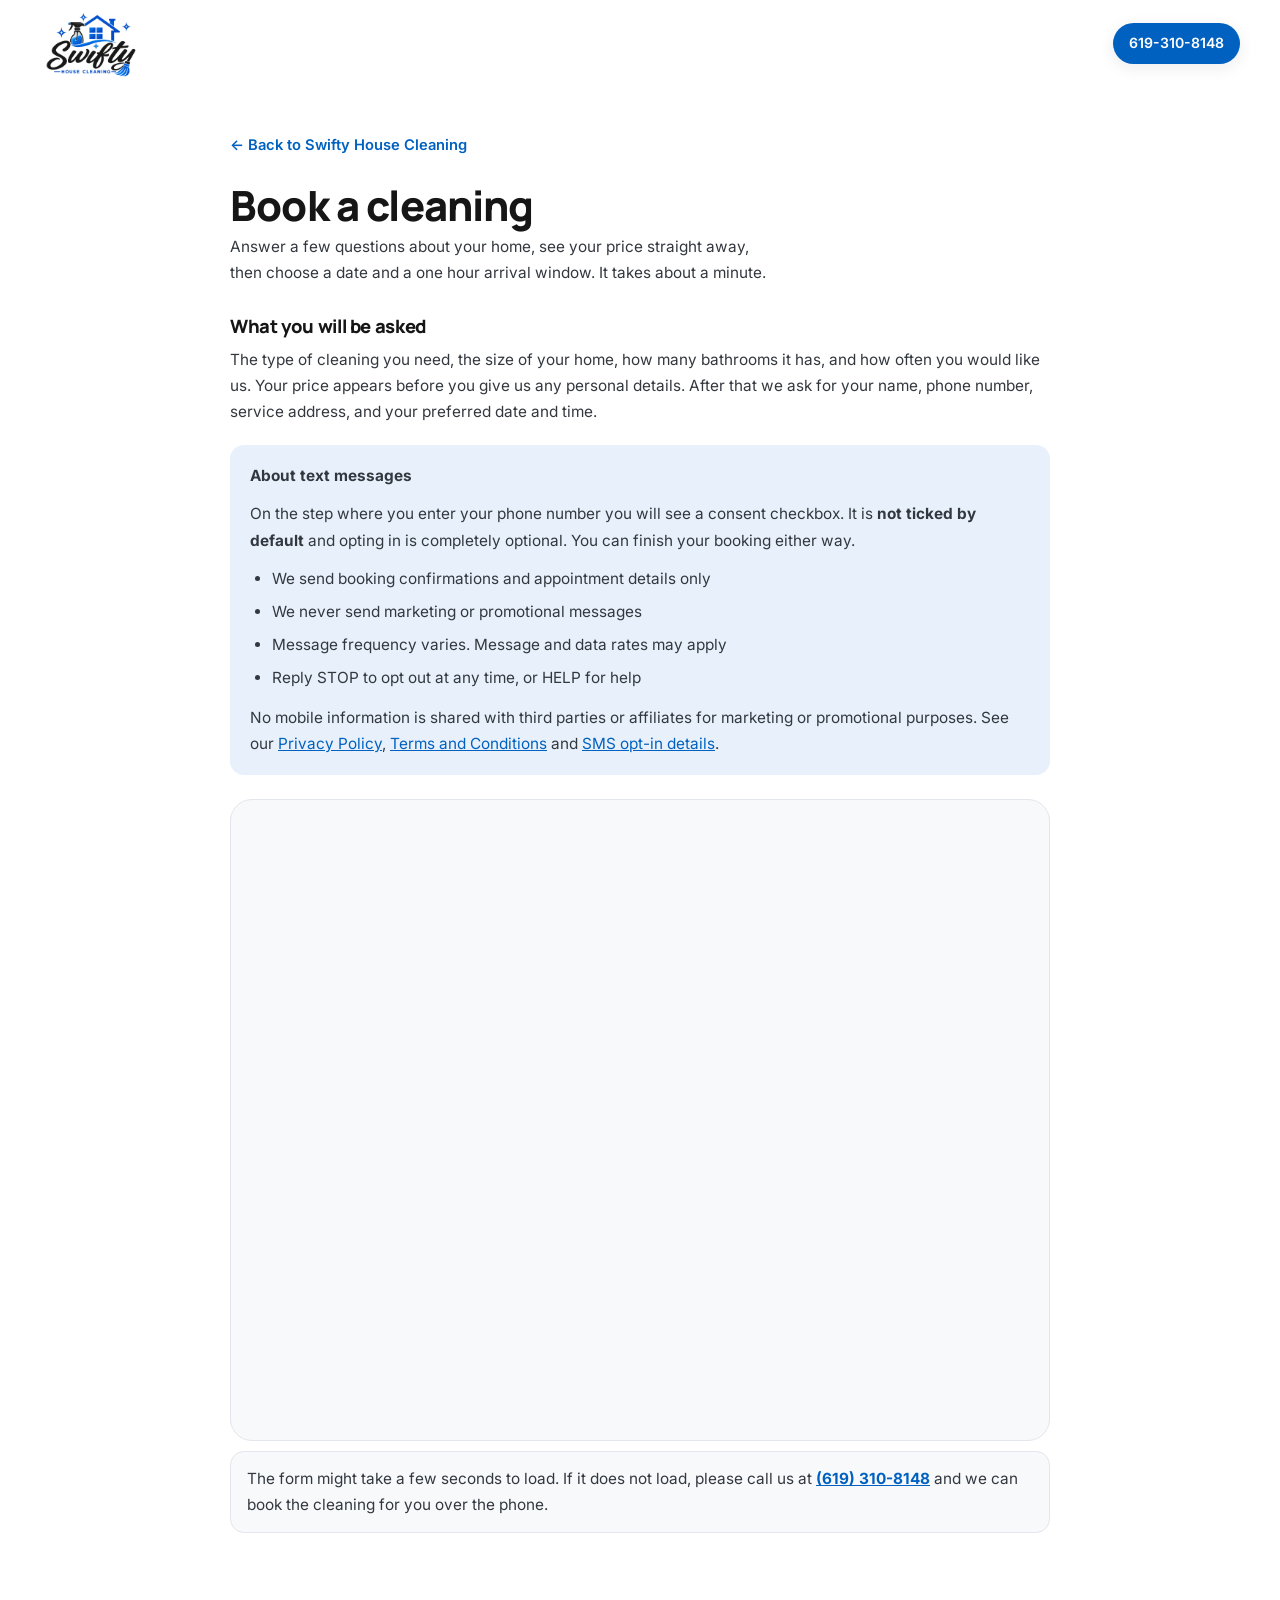
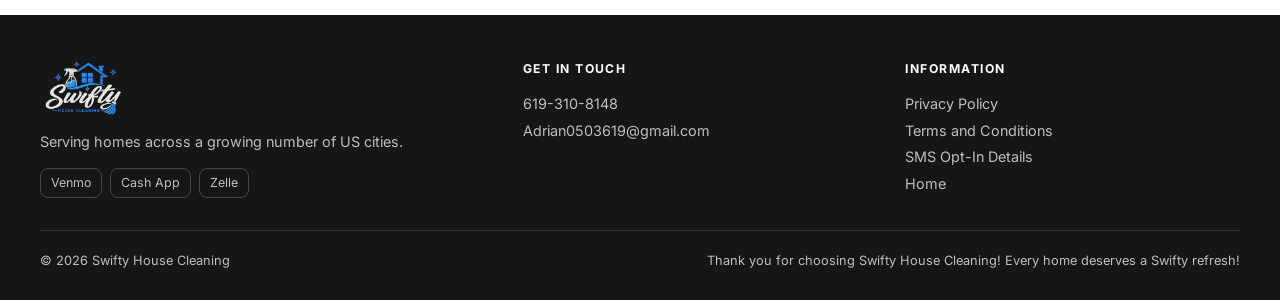
==== commit c1d0a2ac: "Add files via upload" ====
--- a/book.html
+++ b/book.html
@@ -56,8 +56,9 @@
       <iframe id="bookFrame" title="Swifty House Cleaning booking form"
         src="https://script.google.com/macros/s/AKfycbzqrxPmzsFwn7c91DV2QQRD4fdnMlbEUDbpg3ehrnO_8T-sRW3ERwbFbPHDrUto1-A1hQ/exec?page=book"></iframe>
     </div>
-    <p style="font-size:.88rem;color:var(--slate)">If the booking form does not load, call us on
-      <a href="tel:+16193108148">619-310-8148</a> and we will book it for you.</p>
+    <p class="frame__note">The form might take a few seconds to load. If it does not load,
+      please call us at <a href="tel:+16193108148">(619) 310-8148</a> and we can book the
+      cleaning for you over the phone.</p>
 
   </div>
 </main>
--- a/site.css
+++ b/site.css
@@ -226,3 +226,7 @@
               transition:height .25s ease}
 @media(max-width:640px){.frame{padding:0;border:0;background:transparent;min-height:0}
                         .frame iframe{height:660px}}
+
+.frame__note{font-size:.9rem;color:var(--slate);line-height:1.6;background:var(--surface);
+             border:1px solid var(--line);border-radius:var(--r-md);padding:14px 16px;margin:4px 0 0}
+.frame__note a{color:var(--blue);font-weight:700;white-space:nowrap}
